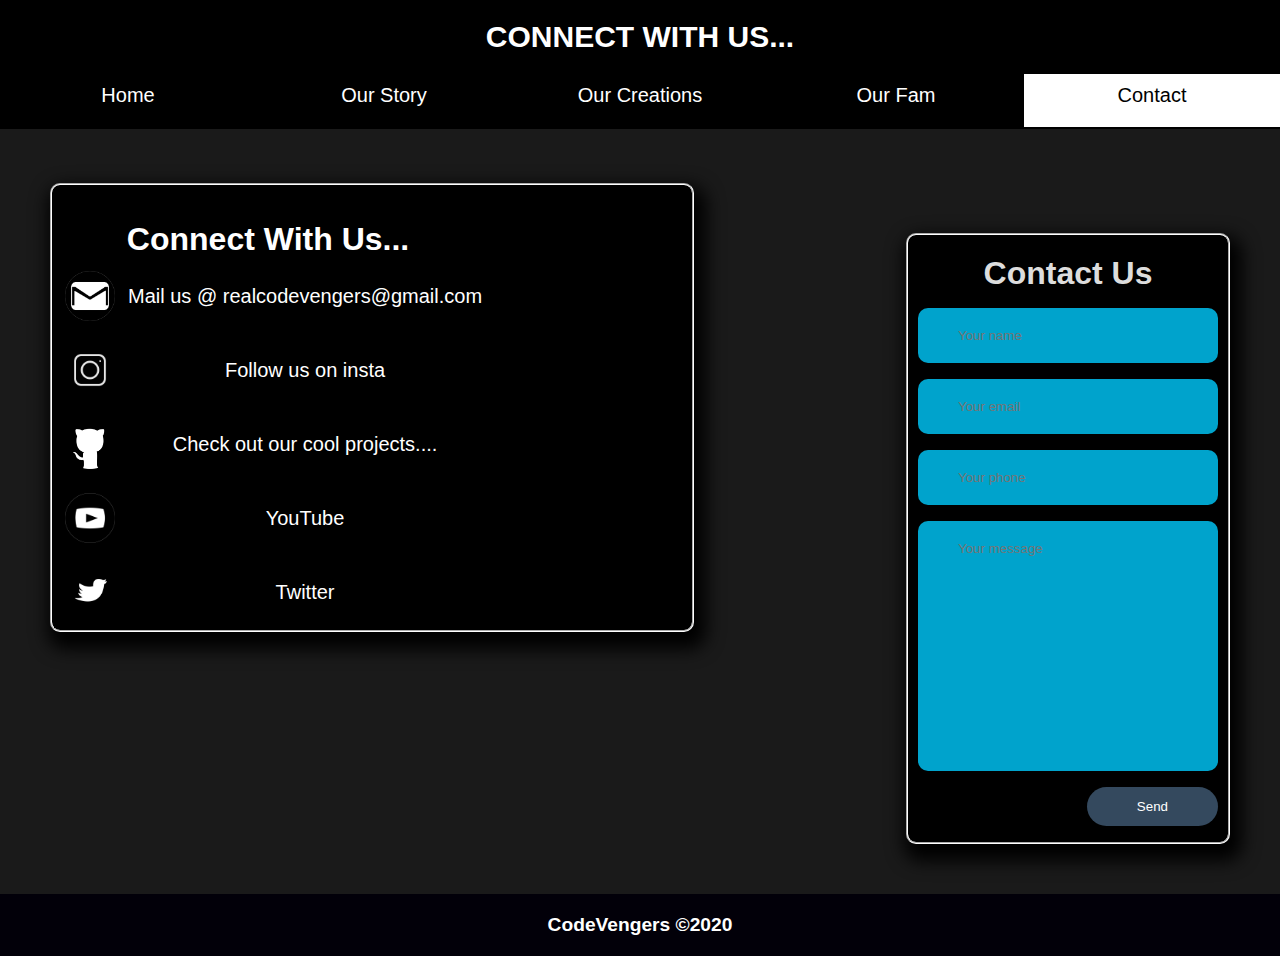
==== Contact.html @ aa42c4e3 "Our first commit" ====
<!DOCTYPE html>
<html lang="en" dir="ltr">
  <head>
    <meta charset="utf-8">
    <title></title>
    <link rel="stylesheet" href="Contact.css">
    <meta name="viewport" content="width=device-width, initial-scale=1">
  </head>
  <body>

     <header>
        <h2>CONNECT WITH US...</h2>
     </header>



    <ul>
       <li><a href="index.html" class="mI">Home</a></li>
       <li><a href="About.html" class="mI">Our Story</a></li>
       <li><a href="Projects.html" class="mI">Our Creations</a></li>
       <li><a href="Team.html" class="mI">Our Fam</a></li>
       <li><a href="Contact.html" class="mI active1">Contact</a></li>
    </ul>

    <br>
    <br>
    <br>

<div class="container">


    <table>
      <br><br>
      <caption><h1>Connect With Us...</h1></caption>
  <tr>
    <td><div class="sm1"><a href="mailto:realcodevengers@gmail.com" class="mail" ><img class="mail" src="mail.png" alt=""></a></div></td>
    <td style="text-align:center;font-size:20px;">Mail us @ realcodevengers@gmail.com</td>

  </tr>
  <tr>
    <td>  <div class="sm2"><a href="https://www.instagram.com/realcodevengers/" class="insta" ><img class="insta" src="insta.png" alt=""></a></div> </td>
    <td style="text-align:center;font-size:20px;">Follow us on insta</td>

  </tr>
  <tr>
    <td><div class="sm3"><a href="https://github.com/realcodevengers" class="git"><img class="git" src="github.png" alt=""></a></div></td>
    <td style="text-align:center;font-size:20px;">Check out our cool projects....</td>

  </tr>
  <tr>
    <td><div class="sm4"><a href="https://www.youtube.com/channel/UCqO_zNx829e6soWLzinFkcA" class="yt"><img class="yt" src="yt.png" alt=""></a></div></td>
    <td style="text-align:center;font-size:20px;">YouTube</td>

  </tr>

  <tr>
    <td><div class="sm5"><a href="https://twitter.com/realcodevengers" class="twitter"><img class="twitter" src="twitter.png" alt=""></a></div></td>
    <td style="text-align:center;font-size:20px;">Twitter</td>

  </tr>
</table>





</div>

  <div class="contact-section"   id="frm">

    <h1>Contact Us</h1>
    <form class="contact-form" action="https://formspree.io/mnqzblja" method="POST">
      <input type="text" class="contact-form-text" placeholder="Your name" name="Name" >
      <input type="email" class="contact-form-text" placeholder="Your email" name = "replyTo" >
      <input type="text" class="contact-form-text" placeholder="Your phone" name = "contactNo" >
      <textarea class="contact-form-text" placeholder="Your message" name="message"></textarea>
      <input type="submit" class="contact-form-btn" value="Send">
    </form>
  </div>


</div>


  </body>

  <footer>
    <h5>CodeVengers &copy;2020</h5>
  </footer>

</html>
---- Contact.css ----
*{
  margin: 0;
  padding: 0;
  font-family: "montserrat",sans-serif;

}

body
{
  background: #1a1a1a;
  font-family: 'Source Sans Pro', sans-serif;
  color: white;
  margin: 0;
  padding: 0;
}
header
{
  background: black;
  color: white;
  text-align: center;
  font-size: 20px;
  font-family: 'Source Sans Pro', sans-serif;
  /* margin-top: 10px; */
  /* margin-bottom: 10px; */
  padding-top:20px;
  padding-bottom: 20px;
  /* padding: 2px; */
  width: 100%;
  position: relative;
}




.contact-section
{
  padding-top: 20px;
  display: block;
  /* grid-template-columns: repeat(auto-fit,minmax(350px,1fr));
  grid-gap: 15px; */
  /* margin: 0 auto; */

  height: auto;
  width: auto;
  background-color: black;
  border-style: groove;
  border-width: 2px;
  border-color: white;
  margin: 50px;
  box-shadow: 5px 10px 18px 7px black;
  border-radius: 10px;
  color: white;
  text-align: center;
  float: right;
  background-size: cover;
  

}

.contact-section .contact-form
{
  position: relative;
  width: 300px;
  height: 550px;
  margin: 0;

  /* box-shadow: 0 0px 20px 15px rgba(0, 0, 0, 0.5); */

}


ul
{
  list-style-type: none;

  padding-left: 0;

  padding-top: auto;
  padding-bottom: auto;
  overflow: hidden;
  background-color: black;

  width: 100%;
  align-items: center;
  display: flex;
  display: -webkit-box;
  display: -webkit-flex;
  display: -ms-flexbox;
  display: flex;
  list-style: none;
  margin-top: 0px;
  -webkit-box-orient:horizontal;
  -webkit-box-direction:normal;
  -webkit-flex-flow:row wrap;
  -ms-flex-flow:row wrap;
  flex-flow: row wrap;
}

li
{
  align-items: center;
  height: 25px;
}


ul li
{
  float: left;
  /* align-items: center; */

  -webkit-flex:1;
  -webkit-box-flex:1;
  -moz-flex:1;
  flex: 1;
  text-align: center;
padding-bottom:30px ;

}
ul li a {
  display: block;
  color: white;
  text-align:center;

padding-top: 10px;
padding-bottom: 20px;
  text-decoration: none;
  transition: 0.7s;
  color:#fff;
  font-size: 20px;
  text-decoration: none;

}

li a:hover:not(.active1) {
  background-color: white;
  color: black;
}

.active1
{
  background-color: white;
  color: black;
}




.contact-section h1{
  text-align: center;
  color: #ddd;
}


.contact-form{
  max-width: 600px;
  margin: auto;
  padding: 0 10px;
  overflow: hidden;
}
.contact-form-text{
  display: block;
  width: 100%;
  box-sizing: border-box;
  margin: 16px 0;
  border: 0;
  background: #00a3cc;
  padding: 20px 40px;
  outline: none;
  color: #66666;
  transition: 0.5s;
  border-radius: 10px;
}
.contact-form-text:focus{
  box-shadow: 0 0 10px 4px black;
}
textarea.contact-form-text{
  resize: none;
  height: 250px;
}
.contact-form-btn{
  float: right;
  border: 0;
  background: #34495e;
  color: #fff;
  padding: 12px 50px;
  border-radius: 20px;
  cursor: pointer;
  transition: 0.5s;
}
.contact-form-btn:hover{
  background: #2588b9;
}

.container
{
  box-shadow: 5px 10px 18px 7px black;
  margin-left: 50px;
  background-color: black;
  float: left;
  border: groove 2px white;
  border-radius: 10px;
  width: 50%;
}



.mail
{
   height: 50px;
   width: 50px;

display: block;
}

.insta
{
     height: 50px;
     width: 50px;
     display: block;
}

.yt
{

     height: 50px;
     width: 50px;
    display: block;
}

.twitter
{

     height: 50px;
     width: 50px;
    display: block;
}

.git
{

     height: 50px;
     width: 50px;
    display: block;
}

.icons
{
 /* display: grid;
 grid-template-columns: auto auto auto;
 grid-gap: 50px; */
 background-color: black;
 padding: 5px;
 border: groove 2px white;
 border-radius: 10px;
 box-shadow: 5px 10px 18px 7px black;



}

.sm1,.sm2,.sm3,.sm4,.sm5
{
  /* background-color: rgba(255, 255, 255, 0.8); */
 background-color:black;
 border: 1px solid rgba(0, 0, 0, 0.8);
 padding: 10px;
 font-size: 30px;

 text-align: center;
}


footer
{
    background-color: #020009;
    display: flex;
    flex-direction: column;
    align-items: center;
    text-align: center;
    padding-top: 20px;
    padding-bottom: 20px;
    width: 100%;
}


h5 {
    display: block;
    color: white;
    font-size: 1.2em;
    font-weight: bold;
    margin: auto;
}


@media screen and (max-width:500px)
{
  ul
    {
      -webkit-box-orient:vertical;
      -webkit-box-direction:normal;
      -webkit-flex-direction:column;
      -ms-flex-direction:column;
      flex-direction:column;
      margin-top: 0;
      width: 100%;

    }

    ul li
    {
      width:100%;
    }

    .container
    {
      display: flex;
      float: none;
      width: 100%;
      padding: 0;
      margin: 0;
    }
    .contact-section
    {
      display: flex;
      float: none;
      width: 100%;
      padding: 0;
      margin: 0;
    } 
    form
    {
      width: 100%;
    }
}

@media screen and (max-width:700px)
{

  ul
  {
    -webkit-box-orient:vertical;
    -webkit-box-direction:normal;
    -webkit-flex-direction:column;
    -ms-flex-direction:column;
    flex-direction:column;
    margin-top: 0;
    width: 100%;

  }

  ul li
  {
    width:100%;
  }
  .container
  {
    display: block;
    float: none;
    width: 100%;
    padding: 0;
      margin: 0;
  }
  .contact-section
  {
    display: block;
    float: none;
    width: 100%;
    padding: 0;
      margin: 0;
  }
  #frm
    {
      width: 100%;
    }
}
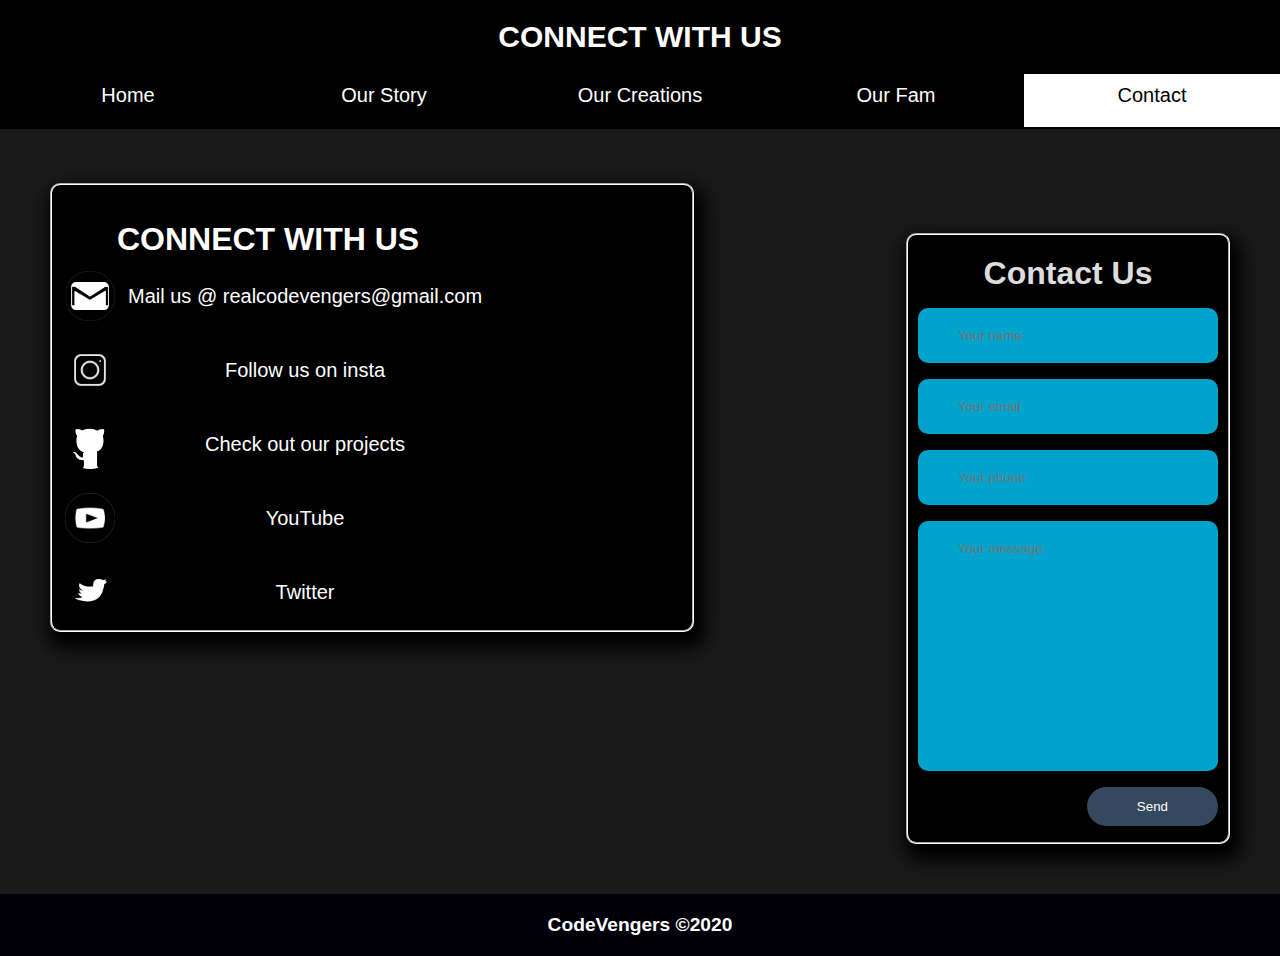
==== commit ada688d3: "Update Contact.html" ====
--- a/Contact.html
+++ b/Contact.html
@@ -9,7 +9,7 @@
   <body>
 
      <header>
-        <h2>CONNECT WITH US...</h2>
+        <h2>CONNECT WITH US</h2>
      </header>
 
 
@@ -31,7 +31,7 @@
 
     <table>
       <br><br>
-      <caption><h1>Connect With Us...</h1></caption>
+      <caption><h1>CONNECT WITH US</h1></caption>
   <tr>
     <td><div class="sm1"><a href="mailto:realcodevengers@gmail.com" class="mail" ><img class="mail" src="mail.png" alt=""></a></div></td>
     <td style="text-align:center;font-size:20px;">Mail us @ realcodevengers@gmail.com</td>
@@ -44,7 +44,7 @@
   </tr>
   <tr>
     <td><div class="sm3"><a href="https://github.com/realcodevengers" class="git"><img class="git" src="github.png" alt=""></a></div></td>
-    <td style="text-align:center;font-size:20px;">Check out our cool projects....</td>
+    <td style="text-align:center;font-size:20px;">Check out our projects</td>
 
   </tr>
   <tr>
@@ -69,7 +69,7 @@
   <div class="contact-section"   id="frm">
 
     <h1>Contact Us</h1>
-    <form class="contact-form" action="https://formspree.io/mnqzblja" method="POST">
+    <form class="contact-form" action="https://formspree.io/xjvoqlnb" method="POST">
       <input type="text" class="contact-form-text" placeholder="Your name" name="Name" >
       <input type="email" class="contact-form-text" placeholder="Your email" name = "replyTo" >
       <input type="text" class="contact-form-text" placeholder="Your phone" name = "contactNo" >
